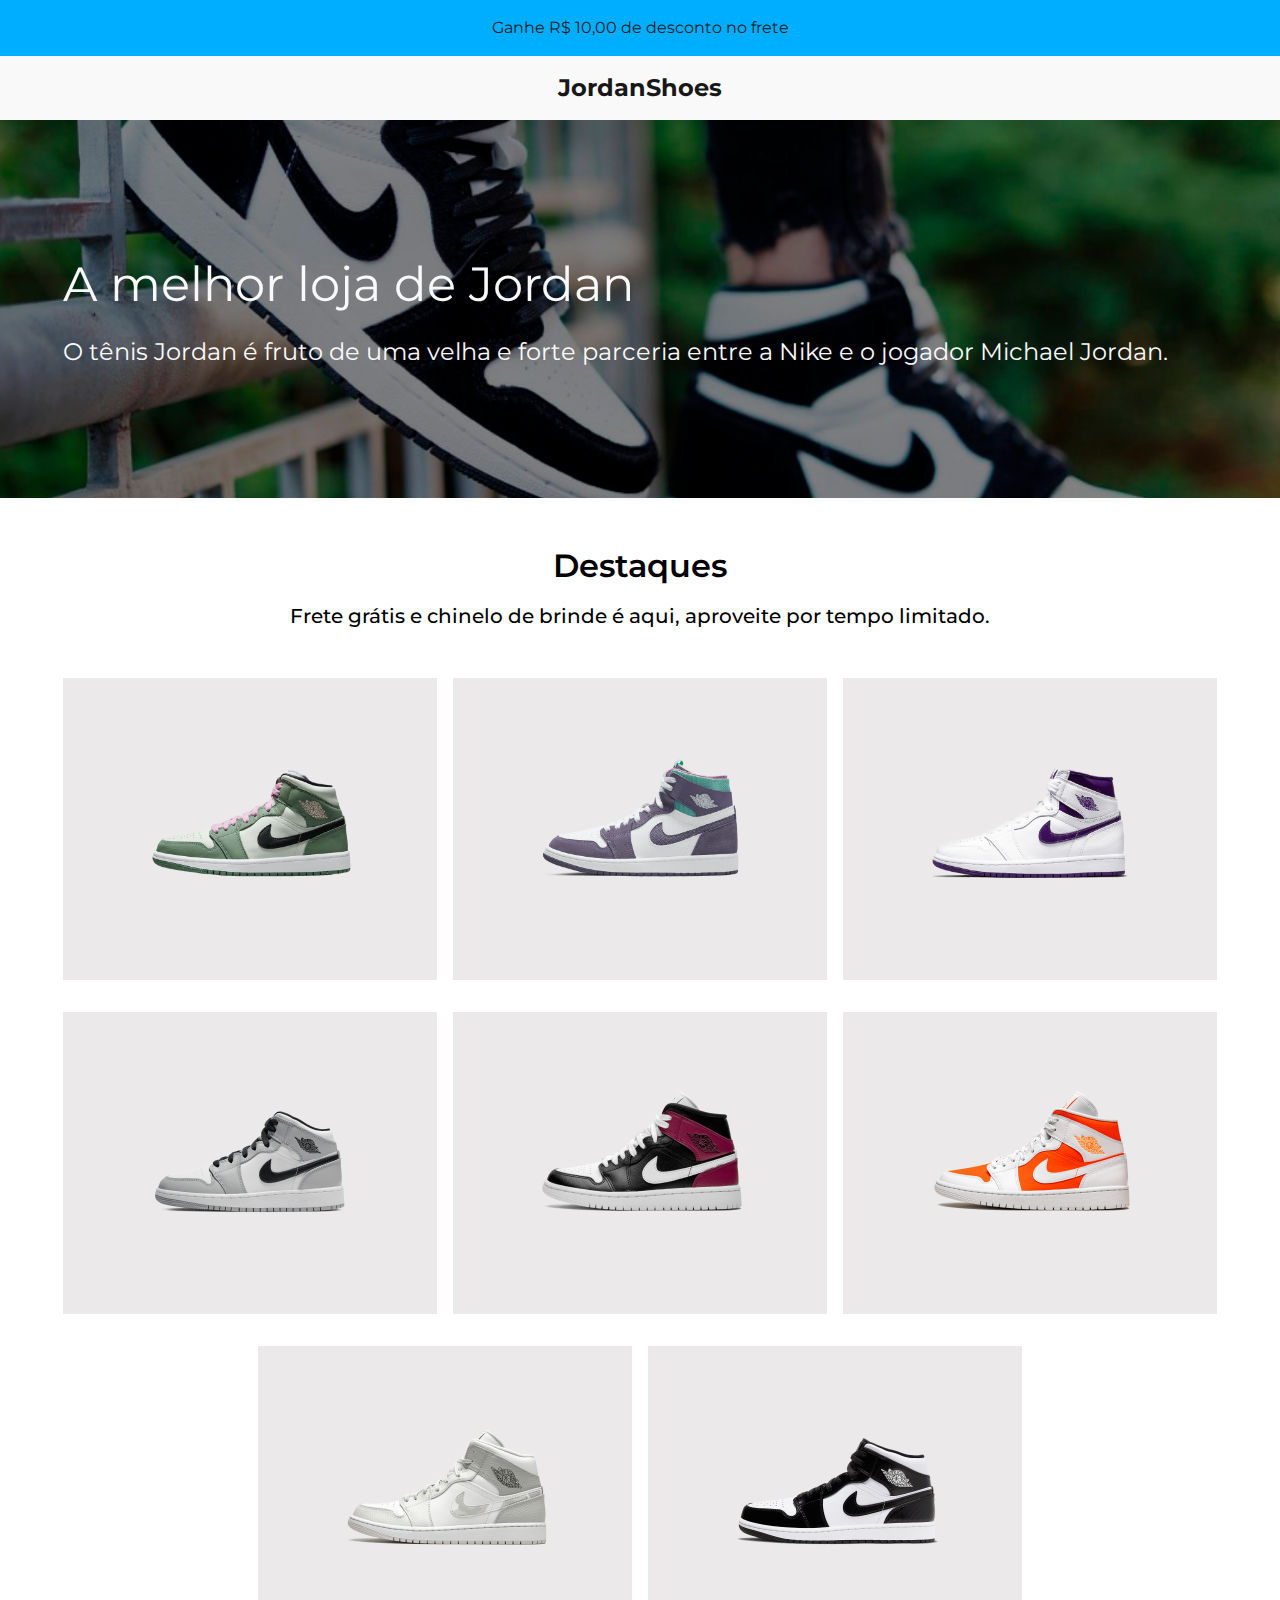
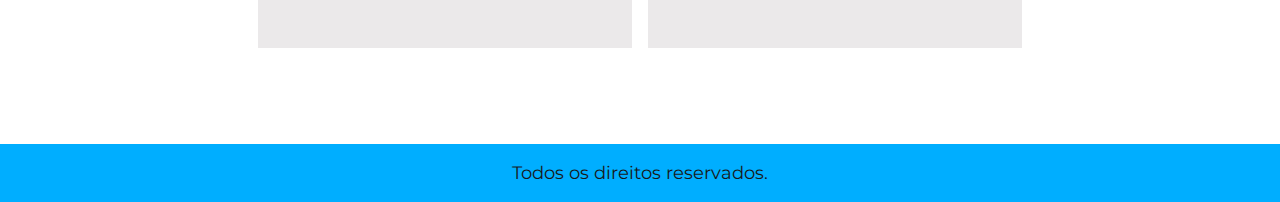
==== Desafio-2/index.html @ 7eadfcfd "adição do desafio-02" ====
<!DOCTYPE html>
<html lang="en">
<head>
  <meta charset="UTF-8">
  <meta name="viewport" content="width=device-width, initial-scale=1.0">
  <link rel="stylesheet" href="./css/style.css">
  <title>Desafio-02</title>
</head>
<body>
  <header>
    <p class="header-discount">Ganhe R$ 10,00 de desconto no frete</p>
    <h1 class="header-brand">JordanShoes</h1>
  </header>

  <section>
    <div class="banner-txt banner-img">
      <p class="banner-title container">A melhor loja de Jordan</p>
      <p class="banner-description container">O tênis Jordan é fruto de uma velha e forte parceria entre a Nike e o jogador Michael Jordan.</p>
    </div>
  </section>

  <section class="highlights-container">
    <div>
      <div class="highlights-text">
        <p class="highlights-title">Destaques</p>
        <p class="highlights-description">Frete grátis e chinelo de brinde é aqui, aproveite por tempo limitado.</p>
      </div>
      <div class="highlights-shoes-container container">
        <div class="shoes">
          <img src="./img/1.png" alt="shoe-1" >
        </div>
        <div class="shoes">
          <img src="./img/2.png" alt="shoe-2">
        </div>
        <div class="shoes">
          <img src="./img/3.png" alt="shoe-3">
        </div>
        <div class="shoes">
          <img src="./img/4.png" alt="shoe-4">
        </div>
        <div class="shoes">
          <img src="./img/5.png" alt="shoe-5">
        </div>
        <div class="shoes">
          <img src="./img/6.png" alt="shoe-6">
        </div>
        <div class="shoes">
          <img src="./img/7.png" alt="shoe-7">
        </div>
        <div class="shoes">
          <img src="./img/8.png" alt="shoe-8">
        </div>
      </div>
    </div>
  </section>
  
  <footer>
    <p class="footer-copyright">Todos os direitos reservados.</p>
  </footer>

</body>
</html>
---- Desafio-2/css/style.css ----
@import url('https://fonts.googleapis.com/css2?family=Montserrat:wght@500;600;700&display=swap');
@import url(./utils.css);
@import url(./header.css);
@import url(./banner.css);
@import url(./footer.css);
@import url(./highlights.css);


*{
  margin: 0;
  padding: 0;
  box-sizing: border-box;
  line-height: calc(1em + 0.5rem);
}

:root{
  --primary-clr: #181818;
  --secondary-clr: #474747;
  --tertiary-clr: #F9F9F9;

  --shoes-container: #EBE9EA;
  --header-clr: #00AEFF;
  --footer-clr: var(--header-clr);

  --fs-300: 1rem;
  --fs-400: 1.125rem;
  --fs-500: 1.5rem;
  --fs-600: 1.75rem;

  --fw-medium: 500;
  --fw-semi-bold: 600;
  --fw-bold: 700;

  --ff-primary: 'Montserrat', sans-serif;
}

@media (min-width: 900px){
  :root{
    --fs-300: 1rem;
    --fs-400: 1.125rem;
    --fs-500: 1.25rem;
    --fs-600: 1.5rem;
    --fs-700: 1.625;
    --fs-800: 2rem;
    --fs-900: 3rem;
  }
}
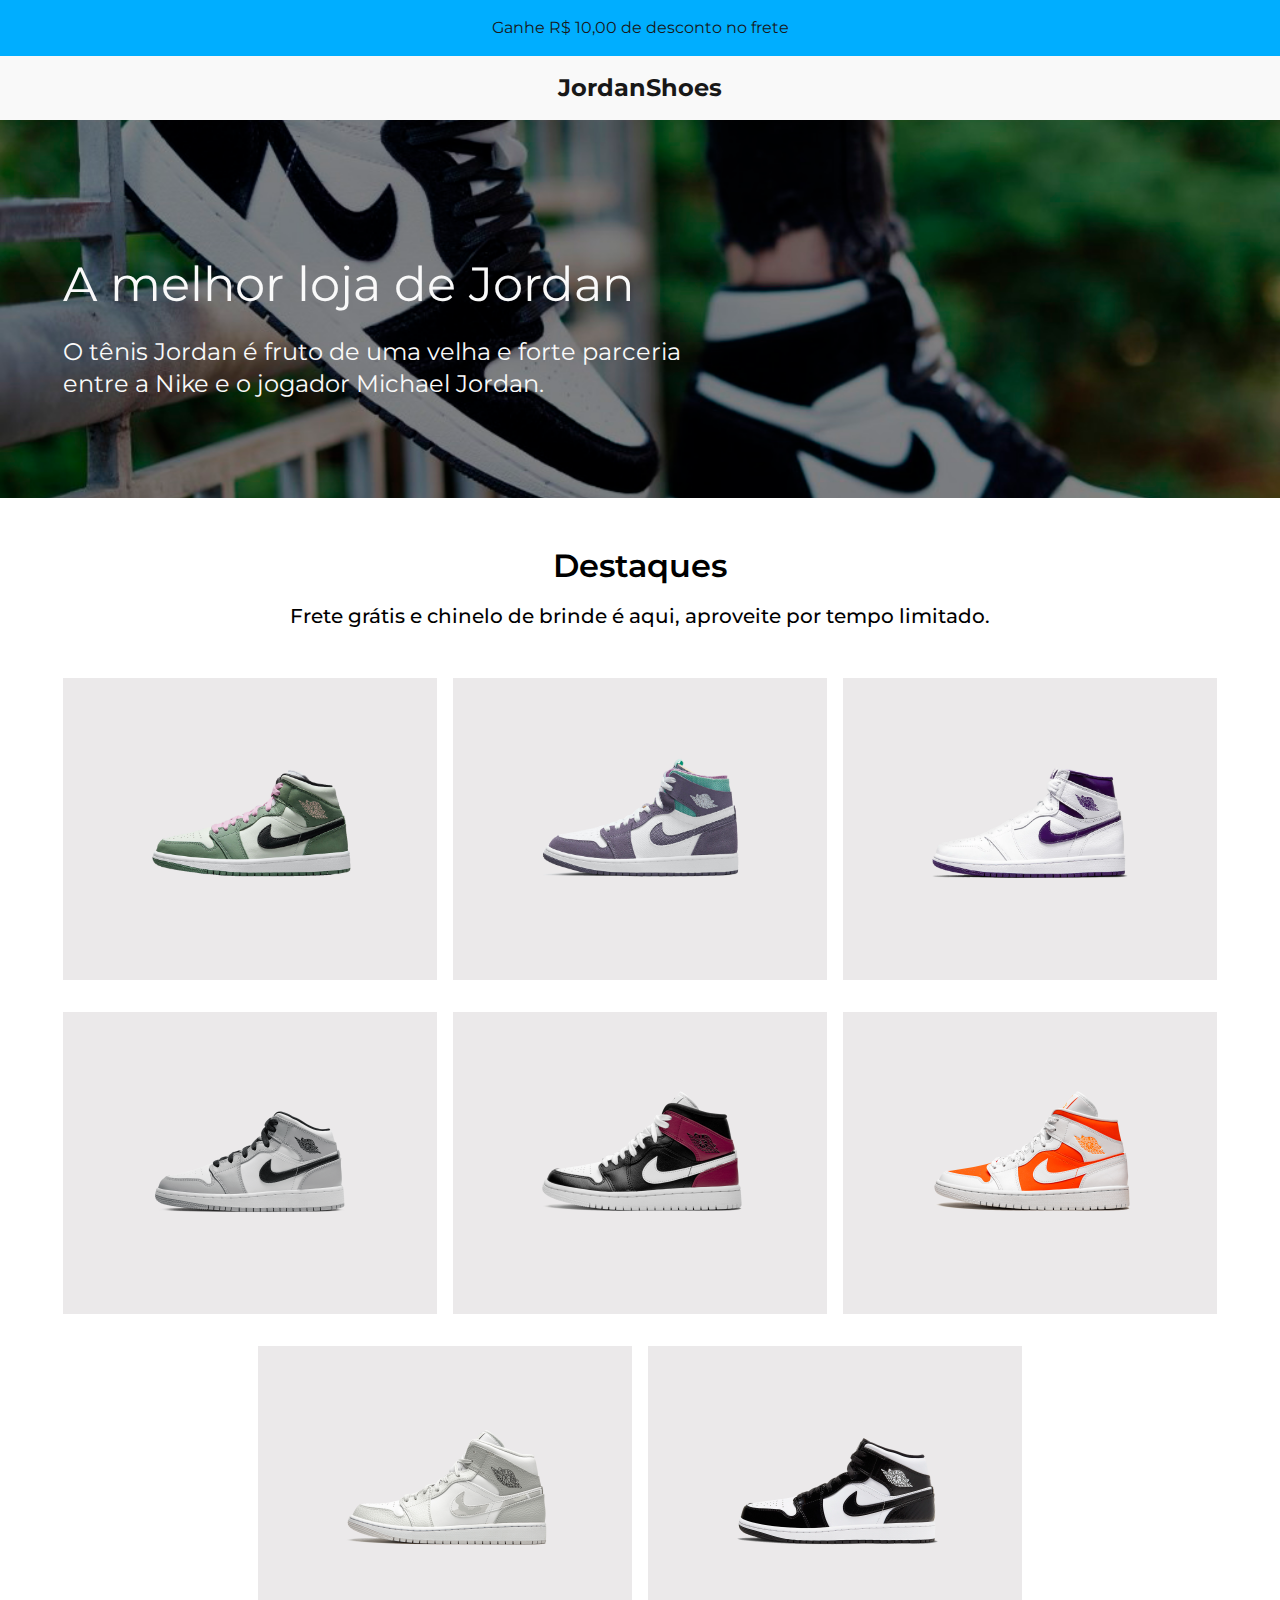
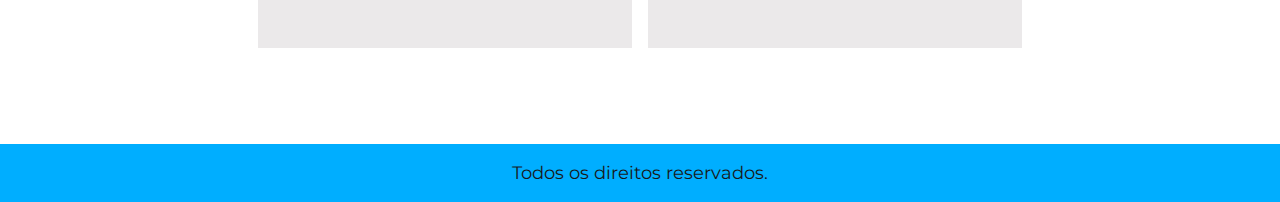
==== commit 028dbc2b: "adição do readme e alterações no banner" ====
--- a/Desafio-2/index.html
+++ b/Desafio-2/index.html
@@ -15,7 +15,7 @@
   <section>
     <div class="banner-txt banner-img">
       <p class="banner-title container">A melhor loja de Jordan</p>
-      <p class="banner-description container">O tênis Jordan é fruto de uma velha e forte parceria entre a Nike e o jogador Michael Jordan.</p>
+      <p class="banner-description container">O tênis Jordan é fruto de uma velha e forte parceria<span class="break-point"> entre a Nike e o jogador Michael Jordan.</span></p>
     </div>
   </section>
 
